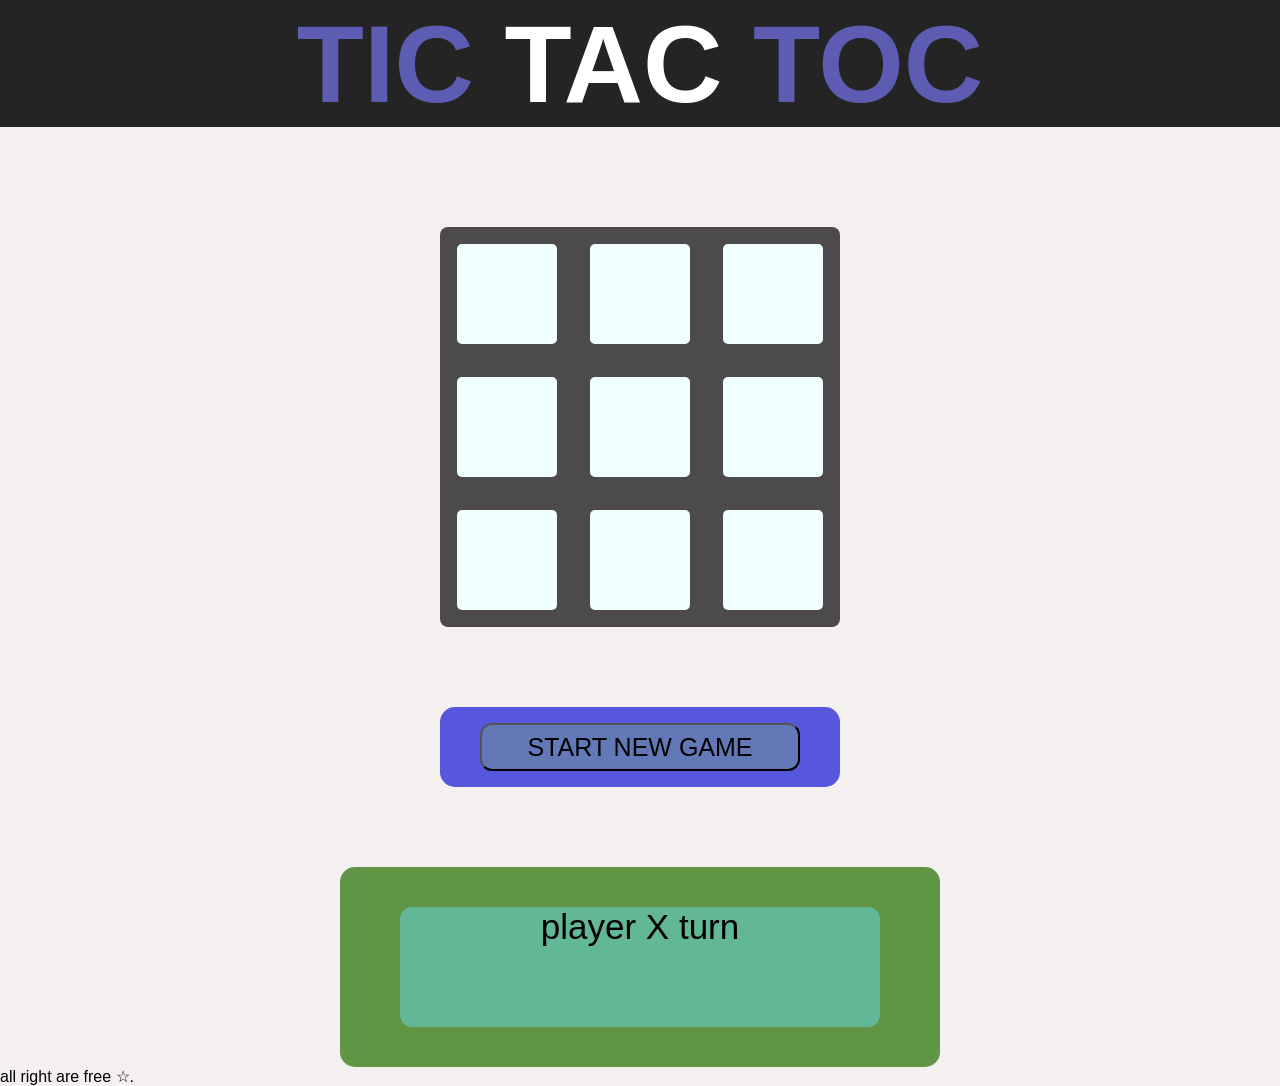
==== gameZEROcross/index.html @ b6229e03 "new code started" ====
<!DOCTYPE html>
<html lang="en">
<head>
    <meta charset="UTF-8">
    <meta name="viewport" content="width=device-width, initial-scale=1.0">
    <title>ZERO//CROSS</title>
   <link rel="stylesheet" href="ticTACtoc.css">
</head>
<body>
   
    <div id = "heading">
            <header><h1>TIC <span>TAC</span> TOC</h1></header>        
    </div>
<main>
    <section id ="board">
        <div id="board3x3">

            <button class="cell"></button>
            <button class="cell"></button>
            <button class="cell"></button>
            <button class="cell"></button>
            <button class="cell"></button>
            <button class="cell"></button>
            <button class="cell"></button>
            <button class="cell"></button>
            <button class="cell"></button>
            
            
         
                    
        

        </div>
    </section>

    <section id="control">
                <div id="buttonBox">

                   <button id="play_replay">START NEW GAME</button>
            
                  
                </div>
    </section>

    <section id="display">
         <div id="setup">
            <div id="viewer">
                <p>player X turn</p>
            </div>
         </div>
    </section>


    <footer>all right are  free &star;.</footer>
    </main>
    
</body>
</html>
---- gameZEROcross/ticTACtoc.css ----
*{
    margin: 0;
    text-decoration: none;
    font-family: Arial, Helvetica, sans-serif;
    padding: 0;
   
}
body{
    background-color:rgb(245, 240, 240);
}

#heading{
       background-color: rgb(37, 36, 36);
       font-size: 55px;
       text-align: center;
       color: rgb(92, 92, 178);
       span{
        color: white;
       }

}

#board{
    display: flex;
    justify-content: center;
}

#board3x3{
    margin-top: 100px;
    background-color: rgb(76, 74, 74);
    width: 400px;
    height: 400px;
    border-radius: 8px;
    color: azure;
   display: grid;

grid-template-columns: repeat(3, 1fr);
grid-auto-rows: 1fr;

}

.cell{
    margin: auto;
    width: 100px;
    height: 100px;
     border: 3px;
    border-color: black;
   border-radius: 5px;
   background-color: azure;
  

}

#control{
    display: flex;
    justify-content: center;
}

#buttonBox{
            width: 400px;
            height: 80px;
            background-color: rgb(87, 87, 221);
            border-radius: 15px;
            margin-top: 80px ;
                display: flex;
                align-items: center;
                justify-content: center;
}


#play_replay{
    width: 80%;
    height: 60%;
    border-radius: 12px;
    background-color: rgb(98, 120, 183);
    font-size: 25px;
}

#display{
      display: flex;
    justify-content: center;
}

#setup{
       width: 600px;
            height: 200px;
            background-color: rgb(95, 149, 68);
            border-radius: 15px;
            margin-top: 80px ;
                display: flex;
                align-items: center;
                justify-content: center;
    
}

#viewer{
    width: 80%;
    height: 60%;
    border-radius: 12px;
    background-color: rgb(98, 183, 151);
    font-size: 25px;
    text-align: center;
    font-size: 35px
}
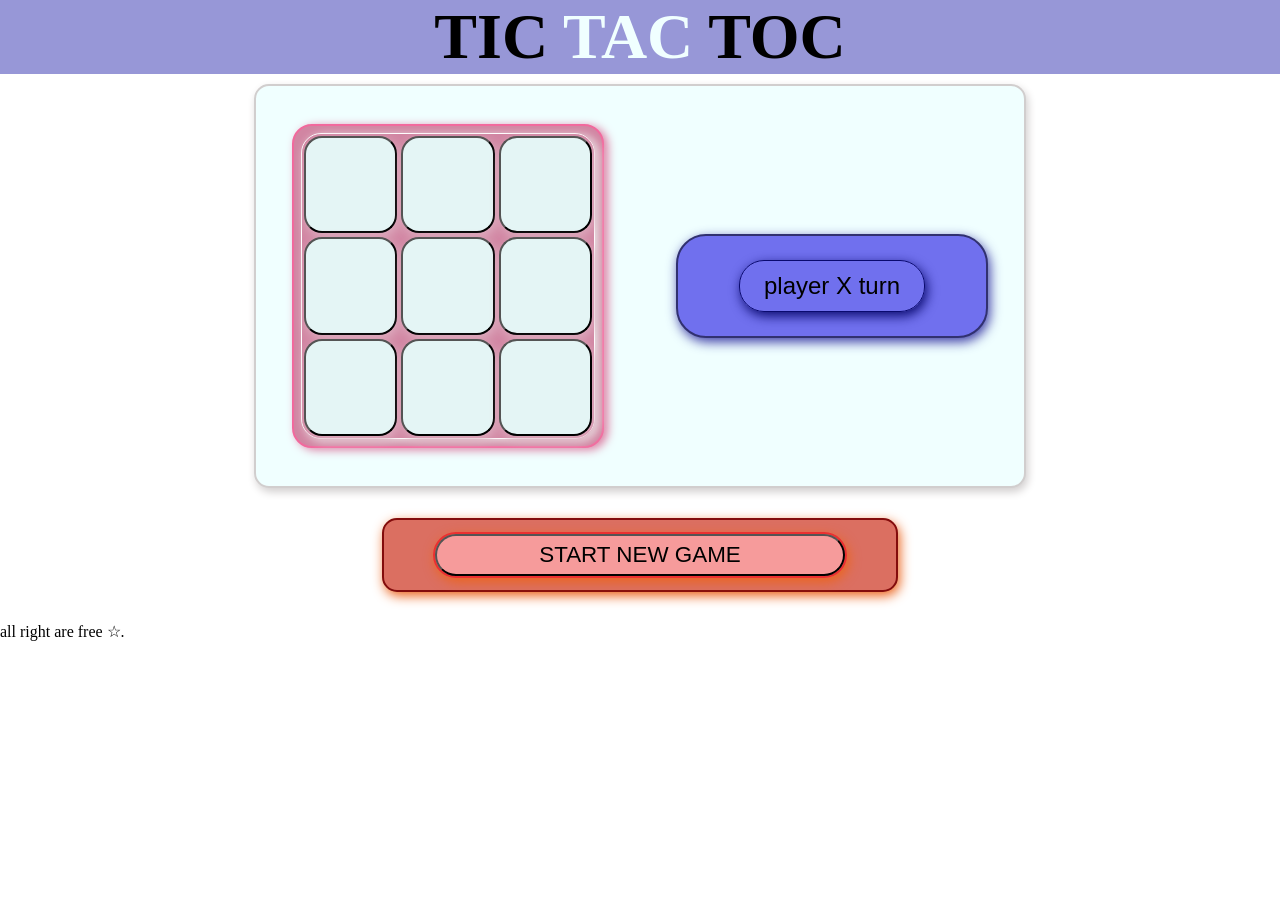
==== commit 2694d564: "modifed" ====
--- a/gameZEROcross/index.html
+++ b/gameZEROcross/index.html
@@ -12,47 +12,41 @@
             <header><h1>TIC <span>TAC</span> TOC</h1></header>        
     </div>
 <main>
+    <div id="container">
     <section id ="board">
+
         <div id="board3x3">
 
             <button class="cell"></button>
+              <button class="cell"></button>
+                <button class="cell"></button>
+                     <button class="cell"></button>
+                          <button class="cell"></button>
+                              <button class="cell"></button>
+                     <button class="cell"></button>
+                 <button class="cell"></button>
             <button class="cell"></button>
-            <button class="cell"></button>
-            <button class="cell"></button>
-            <button class="cell"></button>
-            <button class="cell"></button>
-            <button class="cell"></button>
-            <button class="cell"></button>
-            <button class="cell"></button>
-            
-            
-         
-                    
+        </div>
+        </section>
         
-
-        </div>
-    </section>
-
-    <section id="control">
-                <div id="buttonBox">
-
-                   <button id="play_replay">START NEW GAME</button>
-            
-                  
-                </div>
-    </section>
-
-    <section id="display">
+         <section id="display">
          <div id="setup">
             <div id="viewer">
                 <p>player X turn</p>
             </div>
          </div>
     </section>
+    
 
-
+    </div>
+   
+   </main>
+     <section id="control">
+                <div id="buttonBox">
+                   <button id="play_replay">START NEW GAME</button>
+            
+                </div>
+    </section>
     <footer>all right are  free &star;.</footer>
-    </main>
-    
 </body>
 </html>
--- a/gameZEROcross/ticTACtoc.css
+++ b/gameZEROcross/ticTACtoc.css
@@ -1,104 +1,146 @@
 *{
     margin: 0;
-    text-decoration: none;
-    font-family: Arial, Helvetica, sans-serif;
     padding: 0;
-   
-}
-body{
-    background-color:rgb(245, 240, 240);
-}
-
-#heading{
-       background-color: rgb(37, 36, 36);
-       font-size: 55px;
-       text-align: center;
-       color: rgb(92, 92, 178);
-       span{
-        color: white;
-       }
 
 }
 
-#board{
+#heading header{
+    background-color: rgb(151, 151, 215);
+       text-align: center;
+       font-size: 2em;
+}
+
+#heading span{
+    color: azure;
+}
+
+#container{
+    height: 400px;
+    width: 60%;
+    margin: 10px auto;
+    background-color: azure;
+    border: 2px solid rgb(209, 206, 206);
+    border-radius: 15px;
+    box-shadow: 2px 4px 8px rgb(209, 206, 206);
     display: flex;
     justify-content: center;
+    align-items: center;
+    flex-direction: row;
+    justify-content: space-around;
+   
 }
 
-#board3x3{
-    margin-top: 100px;
-    background-color: rgb(76, 74, 74);
-    width: 400px;
-    height: 400px;
-    border-radius: 8px;
-    color: azure;
-   display: grid;
+#board{
+    height: 80%;
+    width: 40%;
+    background-color: rgb(209, 133, 162);
+    border: 2px solid rgb(241, 105, 157);
+    border-radius: 20px;
+    box-shadow: 4px 2px 10px rgb(220, 125, 162);
+    display: flex;
+    justify-content: center;
+    align-items: center;
+}
 
-grid-template-columns: repeat(3, 1fr);
-grid-auto-rows: 1fr;
+#board #board3x3{
+    width: 95%;
+    height: 95%;
+    border: 1px solid white;
+    border-radius: 20px;
+    display: grid;
+    grid-template-columns: repeat(3,2fr);
+   box-shadow:4px 2px 10px rgb(233, 231, 231) ;
+
 
 }
 
-.cell{
-    margin: auto;
-    width: 100px;
-    height: 100px;
-     border: 3px;
-    border-color: black;
-   border-radius: 5px;
-   background-color: azure;
-  
+#board #board3x3 button{
+    border-radius: 18px;
+    margin: 2px;
+    box-shadow: 2px 4px 12px rgb(222, 176, 193);
+    
+   background-color: rgb(228, 245, 245);
+   
+        
+}
+
+#board #board3x3 button:active{
+                transform: scale(0.9);
+                background-color: rgb(167, 215, 234);
+}
+
+
+#display{
+    width: 40%;
+    height: 25%;
+    border: 2px solid rgb(49, 49, 112);
+    background-color: rgb(112, 112, 238);
+    border-radius: 30px;
+      box-shadow: 2px 4px 12px  rgb(61, 61, 167);
+      display: flex;
+      justify-content: center;
+      align-items: center;
 
 }
 
-#control{
+#display #setup {
+    height: 50%;
+    width: 60% ;
+    border: 0.8px solid rgb(10, 10, 111);
+    border-radius: 25px;
     display: flex;
     justify-content: center;
-}
-
-#buttonBox{
-            width: 400px;
-            height: 80px;
-            background-color: rgb(87, 87, 221);
-            border-radius: 15px;
-            margin-top: 80px ;
-                display: flex;
-                align-items: center;
-                justify-content: center;
+    align-items: center;
+    box-shadow: 2px 4px 12px  rgb(10, 10, 111) ;
 }
 
 
-#play_replay{
-    width: 80%;
-    height: 60%;
-    border-radius: 12px;
-    background-color: rgb(98, 120, 183);
-    font-size: 25px;
+
+#display #setup #viewer{
+    font-size: 1.5em;
+    font-family:'Gill Sans', 'Gill Sans MT', Calibri, 'Trebuchet MS', sans-serif;
 }
 
-#display{
-      display: flex;
+#control{
+    height: 70px;
+    width: 40%;
+    display: flex;
     justify-content: center;
+    align-items: center;
+    margin: 30px auto;
+    background-color: rgb(219, 111, 97);
+    border: 2px solid rgb(131, 12, 12);
+    border-radius: 15px;
+      box-shadow: 2px 4px 12px  rgb(235, 101, 30) ;
 }
 
-#setup{
-       width: 600px;
-            height: 200px;
-            background-color: rgb(95, 149, 68);
-            border-radius: 15px;
-            margin-top: 80px ;
-                display: flex;
-                align-items: center;
-                justify-content: center;
-    
+
+
+#control #buttonBox{
+    height: 60%;
+    width: 80%;
+      border: 2px solid rgb(235, 48, 48);
+         box-shadow: 2px 4px 12px  rgb(235, 101, 30) ;
+         border-radius: 25px;
+         display: flex;
+         justify-content: center;
+         align-items: center;
+
 }
 
-#viewer{
-    width: 80%;
-    height: 60%;
-    border-radius: 12px;
-    background-color: rgb(98, 183, 151);
-    font-size: 25px;
-    text-align: center;
-    font-size: 35px
+#control #buttonBox button{
+    width: 100%;
+    height: 100%;
+    border-radius: 25px;
+    font-size: 1.4em;
+    background-color: rgb(246, 155, 155);
+    transition: 0.8ms;
 }
+
+#control #buttonBox button:active{
+    transform: scale(0.9);
+}
+
+
+
+
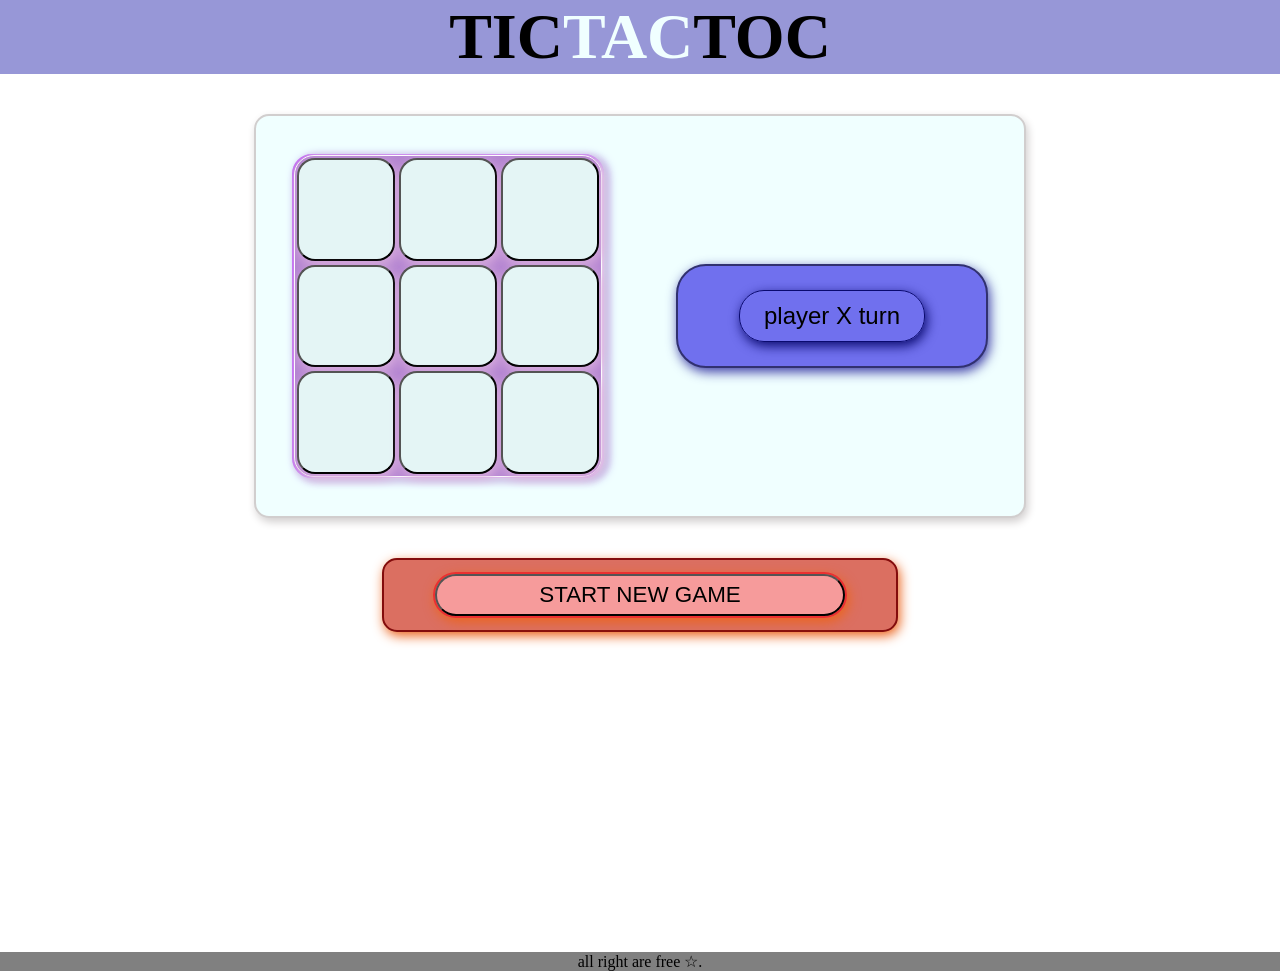
==== commit d5808611: "js added" ====
--- a/gameZEROcross/index.html
+++ b/gameZEROcross/index.html
@@ -9,7 +9,7 @@
 <body>
    
     <div id = "heading">
-            <header><h1>TIC <span>TAC</span> TOC</h1></header>        
+            <header><h1>TIC<span>TAC</span>TOC</h1></header>        
     </div>
 <main>
     <div id="container">
@@ -49,4 +49,6 @@
     </section>
     <footer>all right are  free &star;.</footer>
 </body>
+
+<script src="ticTactoc.js"></script>
 </html>
--- a/gameZEROcross/ticTACtoc.css
+++ b/gameZEROcross/ticTACtoc.css
@@ -17,7 +17,7 @@
 #container{
     height: 400px;
     width: 60%;
-    margin: 10px auto;
+    margin: 40px auto;
     background-color: azure;
     border: 2px solid rgb(209, 206, 206);
     border-radius: 15px;
@@ -33,18 +33,18 @@
 #board{
     height: 80%;
     width: 40%;
-    background-color: rgb(209, 133, 162);
-    border: 2px solid rgb(241, 105, 157);
+    background-color: rgb(180, 133, 209);
+    border: 2px solid rgb(193, 105, 241);
     border-radius: 20px;
-    box-shadow: 4px 2px 10px rgb(220, 125, 162);
+    box-shadow: 4px 2px 10px rgb(157, 125, 220);
     display: flex;
     justify-content: center;
     align-items: center;
 }
 
 #board #board3x3{
-    width: 95%;
-    height: 95%;
+    width: 100%;
+    height: 100%;
     border: 1px solid white;
     border-radius: 20px;
     display: grid;
@@ -57,8 +57,8 @@
 #board #board3x3 button{
     border-radius: 18px;
     margin: 2px;
-    box-shadow: 2px 4px 12px rgb(222, 176, 193);
-    
+    box-shadow: 2px 4px 12px rgb(219, 176, 222);
+    font-size: 2em;
    background-color: rgb(228, 245, 245);
    
         
@@ -142,5 +142,9 @@
 }
 
 
+footer{
+    background-color: gray;
+    margin-top: 25%;
+    text-align: center;
+}
 
-
